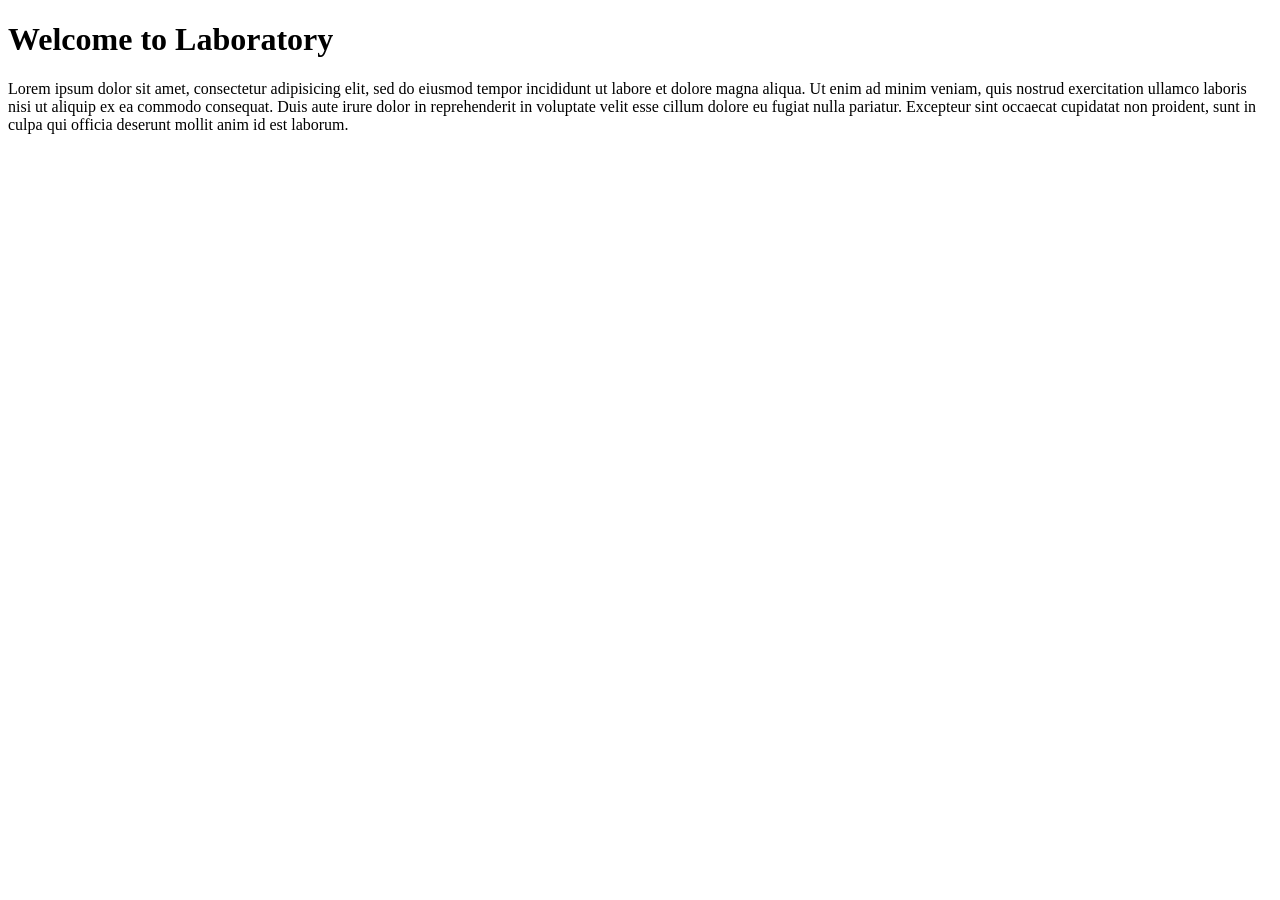
==== lab1/index.html @ 3e554586 "first try" ====
<!DOCTYPE html>
<html>
<head>
	<title>Welcome to Internet Technology Fundamentals</title>
</head>
<body>
	<h1>Welcome to Laboratory</h1>
	<p> Lorem ipsum dolor sit amet, consectetur adipisicing elit, sed do eiusmod
		tempor incididunt ut labore et dolore magna aliqua. Ut enim ad minim veniam,
		quis nostrud exercitation ullamco laboris nisi ut aliquip ex ea commodo
		consequat. Duis aute irure dolor in reprehenderit in voluptate velit esse
		cillum dolore eu fugiat nulla pariatur. Excepteur sint occaecat cupidatat non
		proident, sunt in culpa qui officia deserunt mollit anim id est laborum.
	</p>

</body>
</html>
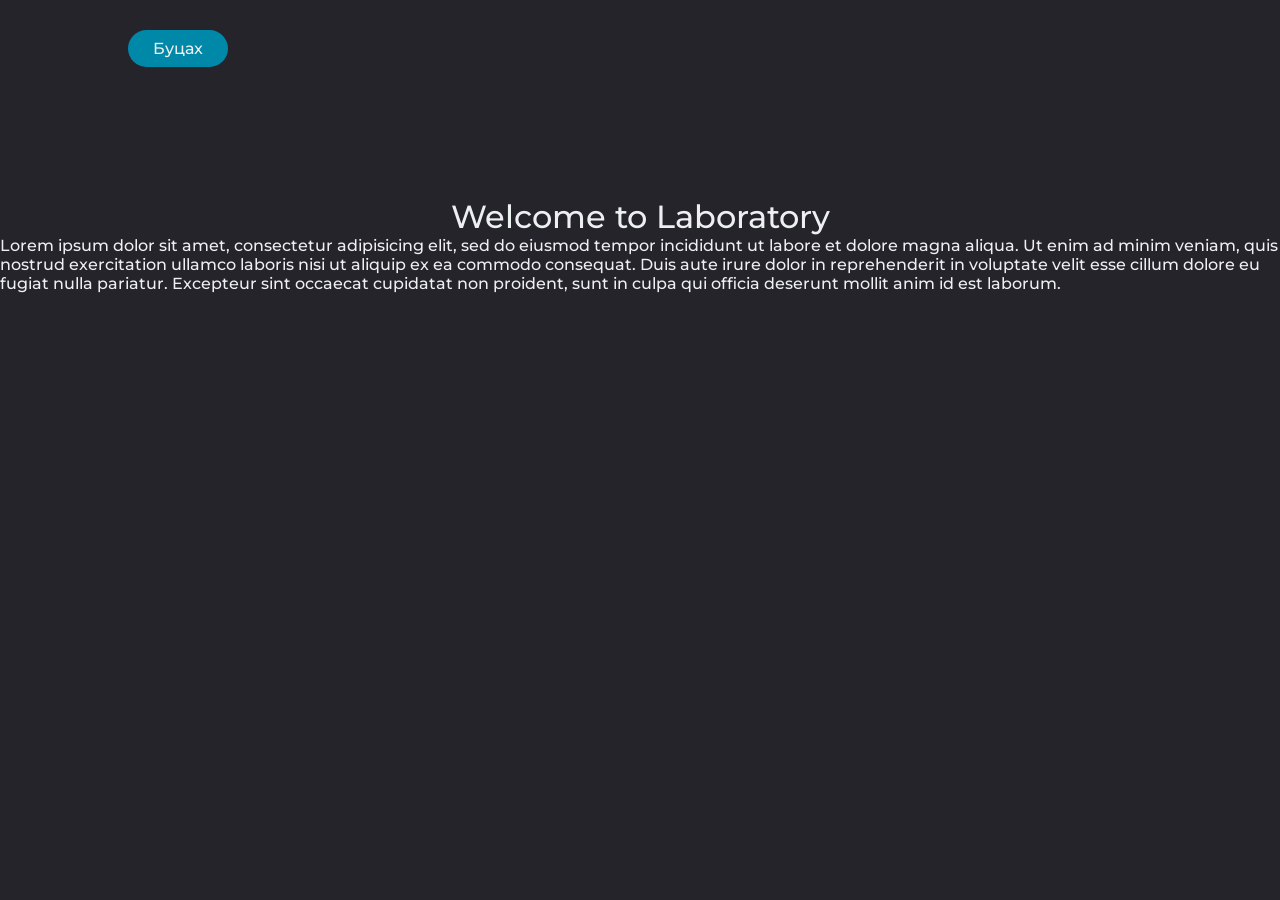
==== commit 35614959: "my first commit:" ====
--- a/lab1/index.html
+++ b/lab1/index.html
@@ -2,8 +2,12 @@
 <html>
 <head>
 	<title>Welcome to Internet Technology Fundamentals</title>
+	<link rel="stylesheet" href="../styles.css">
 </head>
 <body>
+	<header>
+		<a class = "goback" href="../index.html"><button>Буцаx</button>
+	</header>
 	<h1>Welcome to Laboratory</h1>
 	<p> Lorem ipsum dolor sit amet, consectetur adipisicing elit, sed do eiusmod
 		tempor incididunt ut labore et dolore magna aliqua. Ut enim ad minim veniam,
--- a/styles.css
+++ b/styles.css
@@ -0,0 +1,92 @@
+@import url('https://fonts.googleapis.com/css2?family=Montserrat:wght@500&display=swap');
+* {
+
+	box-sizing: border-box;
+	margin: 0;
+	padding: 0;
+	background-color: #24242A;
+}
+
+li , a , button , p {
+	font-family: "Montserrat" , sans-serif;
+	font-weight: 500;
+	font-size: 16px;
+	color: #edf0f1;
+	text-decoration: none;
+}
+h1 {
+	margin-top: 100px;
+	font-family: "Montserrat" , sans-serif;
+	display: flex;
+	font-weight: 500;
+	color: #edf0f1;
+	text-decoration: none;
+	justify-content: center;
+	flex-direction: column;
+	text-align: center;
+}
+
+h2 {
+	font-family: "Montserrat" , sans-serif;
+	padding: 9px 25px;
+	display: flex;
+	font-size: 20px;
+	font-weight: 500;
+	color: #edf0f1;
+	margin-left: 50px;
+}
+div {
+	margin-top: 70vh;
+	display: flex;
+	font-weight: 500;
+	color: #edf0f1;
+	text-decoration: none;
+	justify-content: center;
+	flex-direction: column;
+	margin-left: 20vw;
+}
+header {
+	display: flex;
+	justify-content: space-between;
+	align-items: center;
+	padding: 30px 10%;
+}
+body {
+  height: 100vh;
+  width: 100vw;
+}
+img {
+	border-radius: 50%;
+	display: block;
+	margin-left: auto;
+	margin-right: auto;
+	margin-top: 100px;
+}
+
+.nav_links {
+	list-style: none;
+}
+.nav_links li {
+	display: inline-block;
+	padding: 0px 20px;
+}
+.nav_links li a {
+	transition: all 0.3s ease 0s;
+}
+.nav_links li a:hover {
+	color: #0088a9;
+}
+button {
+	padding: 9px 25px;
+	background-color: rgba(0 , 136 , 169 , 1);
+	border: none;
+	border-radius: 50px;
+	cursor: pointer;
+	transition: all 0.3s ease 0s; 
+}
+button:hover {
+	background-color: rgba(0,136,169,0);
+}
+
+
+
